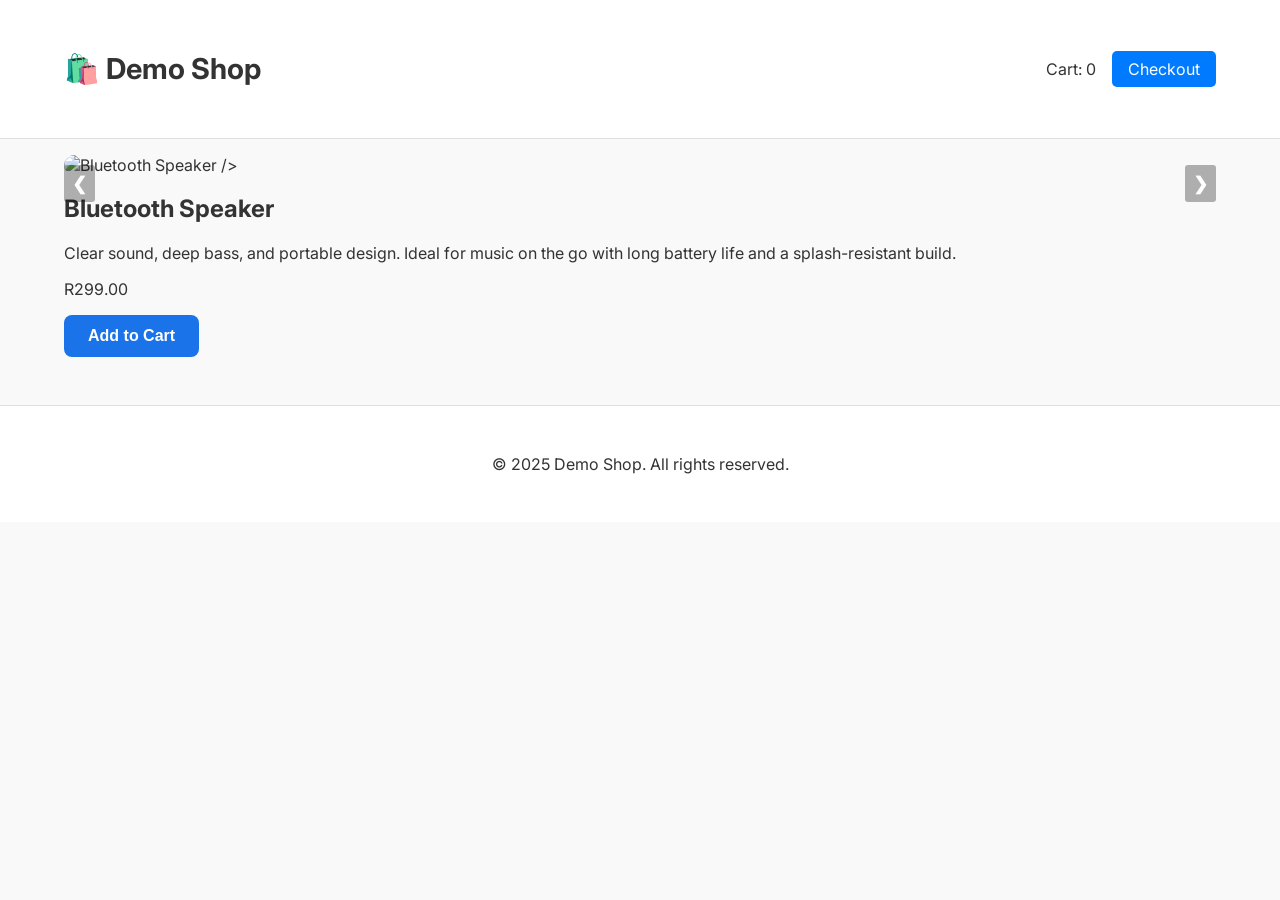
==== product1.html @ 4ab4cdca "Add files via upload" ====
<!DOCTYPE html>
<html lang="en">
<head>
  <meta charset="UTF-8" />
  <meta name="viewport" content="width=device-width, initial-scale=1.0"/>
  <title>Bluetooth Speaker - Demo Shop</title>
  <link rel="stylesheet" href="style.css" />
  <link href="https://fonts.googleapis.com/css2?family=Inter:wght@400;600;700&display=swap" rel="stylesheet" />
  <style>
    .slideshow-container {
      position: relative;
      max-width: 100%;
    }
    .slide {
      display: none;
    }
    .slide img {
      width: 100%;
      border-radius: 12px;
    }
    .prev, .next {
      cursor: pointer;
      position: absolute;
      top: 50%;
      width: auto;
      padding: 8px;
      color: white;
      font-weight: bold;
      font-size: 18px;
      user-select: none;
      border-radius: 3px;
      background: rgba(0,0,0,0.3);
    }
    .next { right: 0; }
    .btn.add-to-cart {
      background-color: #1a73e8;
      color: white;
      padding: 12px 24px;
      border: none;
      border-radius: 8px;
      font-size: 16px;
      font-weight: 600;
      cursor: pointer;
      transition: background-color 0.3s ease;
    }
    .btn.add-to-cart:hover {
      background-color: #155ac0;
    }
  </style>
</head>
<body>
  <header>
    <div class="container">
      <h1 class="logo">🛍️ Demo Shop</h1>
      <div class="header-right">
        <span class="cart">Cart: <span id="cart-count">0</span></span>
        <a href="checkout.html" class="checkout-link">Checkout</a>
      </div>
    </div>
  </header>

  <main class="container">
    <div class="product-page">
      <div class="product-gallery">
        <div class="slideshow-container">
          <div class="slide fade">
            <img src="images/speaker1.jpg" alt="Bluetooth Speaker" style="max-width: 600px; width: 100%; border-radius: 12px;" />
            />
          </div>
          <div class="slide fade">
            <img src="images/speaker2.jpg" alt="Speaker back view" style="max-width: 600px; width: 100%; border-radius: 12px;" />
          </div>
          <a class="prev" onclick="plusSlides(-1)">&#10094;</a>
          <a class="next" onclick="plusSlides(1)">&#10095;</a>
        </div>
      </div>
      <div class="product-details">
        <h2>Bluetooth Speaker</h2>
        <p class="description">
          Clear sound, deep bass, and portable design. Ideal for music on the go with long battery life and a splash-resistant build.
        </p>
        <p class="price">R299.00</p>
        <button onclick="addToCart('Bluetooth Speaker', 299)" class="btn add-to-cart">Add to Cart</button>
      </div>
    </div>
  </main>

  <footer>
    <div class="container">
      <p>&copy; 2025 Demo Shop. All rights reserved.</p>
    </div>
  </footer>

  <script>
    let slideIndex = 1;
    showSlides(slideIndex);

    function plusSlides(n) {
      showSlides(slideIndex += n);
    }

    function showSlides(n) {
      let i;
      const slides = document.getElementsByClassName("slide");
      if (n > slides.length) {slideIndex = 1}
      if (n < 1) {slideIndex = slides.length}
      for (i = 0; i < slides.length; i++) {
        slides[i].style.display = "none";
      }
      slides[slideIndex - 1].style.display = "block";
    }
  </script>
  <script src="script.js"></script>
</body>
</html>
---- style.css ----
/* style.css */

body {
    margin: 0;
    font-family: 'Inter', sans-serif;
    background-color: #f9f9f9;
    color: #333;
  }
  
  .container {
    width: 90%;
    max-width: 1200px;
    margin: auto;
    padding: 1rem 0;
  }
  
  header {
    background-color: #ffffff;
    border-bottom: 1px solid #e0e0e0;
    padding: 1rem 0;
    position: sticky;
    top: 0;
    z-index: 100;
  }
  
  header .container {
    display: flex;
    justify-content: space-between;
    align-items: center;
  }
  
  .logo {
    font-size: 1.8rem;
    font-weight: 700;
  }
  
  .header-right {
    display: flex;
    align-items: center;
    gap: 1rem;
  }
  
  .checkout-link {
    padding: 0.5rem 1rem;
    background-color: #007bff;
    color: white;
    border-radius: 5px;
    text-decoration: none;
    transition: background-color 0.2s ease;
  }
  
  .checkout-link:hover {
    background-color: #0056b3;
  }
  
  .hero {
    background: linear-gradient(135deg, #e0f7ff, #f9f9f9);
    padding: 2rem 0;
    text-align: center;
  }
  
  .hero h2 {
    font-size: 2rem;
    font-weight: 600;
    margin-bottom: 0.5rem;
  }
  
  .hero p {
    font-size: 1rem;
    color: #666;
  }
  
  .product-grid {
    display: grid;
    grid-template-columns: repeat(auto-fit, minmax(260px, 1fr));
    gap: 1.5rem;
    margin: 2rem 0;
  }
  
  .product-card {
    background-color: #fff;
    border: 1px solid #e0e0e0;
    border-radius: 10px;
    overflow: hidden;
    text-decoration: none;
    color: inherit;
    transition: box-shadow 0.2s ease;
  }
  
  .product-card:hover {
    box-shadow: 0 4px 12px rgba(0, 0, 0, 0.08);
  }
  
  .product-card img {
    width: 100%;
    height: 220px;
    object-fit: cover;
  }
  
  .product-card h3 {
    font-size: 1.2rem;
    margin: 0.5rem;
  }
  
  .product-card .price {
    font-weight: 600;
    color: #007bff;
    margin: 0.5rem;
  }
  
  footer {
    background-color: #ffffff;
    border-top: 1px solid #e0e0e0;
    text-align: center;
    padding: 1rem 0;
    margin-top: 2rem;
  }
  
  @media (max-width: 600px) {
    .product-card img {
      height: 180px;
    }
  
    .logo {
      font-size: 1.5rem;
    }
  
    .checkout-link {
      font-size: 0.9rem;
   
   }

   /* Style for main product image */
    .product-gallery img,
    .slideshow-container img {
      max-width: 400px;
      width: 100%;
      height: auto;
      border-radius: 12px;
      object-fit: contain;
      display: block;
      margin: 0 auto;
}

  }
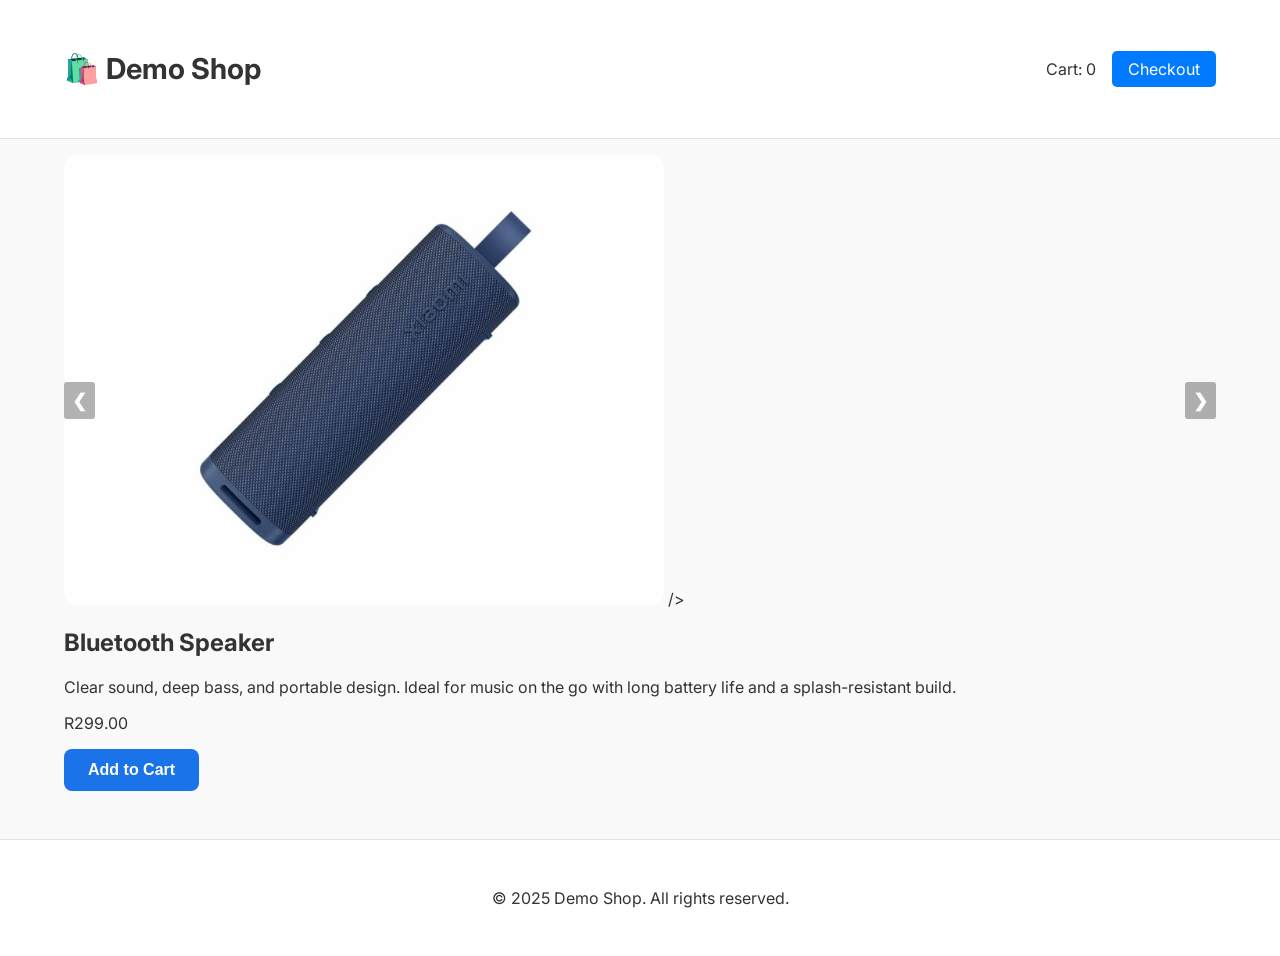
==== commit b478baca: "Update product1.html" ====
--- a/product1.html
+++ b/product1.html
@@ -64,11 +64,11 @@
       <div class="product-gallery">
         <div class="slideshow-container">
           <div class="slide fade">
-            <img src="images/speaker1.jpg" alt="Bluetooth Speaker" style="max-width: 600px; width: 100%; border-radius: 12px;" />
+            <img src="speaker1.jpg" alt="Bluetooth Speaker" style="max-width: 600px; width: 100%; border-radius: 12px;" />
             />
           </div>
           <div class="slide fade">
-            <img src="images/speaker2.jpg" alt="Speaker back view" style="max-width: 600px; width: 100%; border-radius: 12px;" />
+            <img src="speaker2.jpg" alt="Speaker back view" style="max-width: 600px; width: 100%; border-radius: 12px;" />
           </div>
           <a class="prev" onclick="plusSlides(-1)">&#10094;</a>
           <a class="next" onclick="plusSlides(1)">&#10095;</a>
